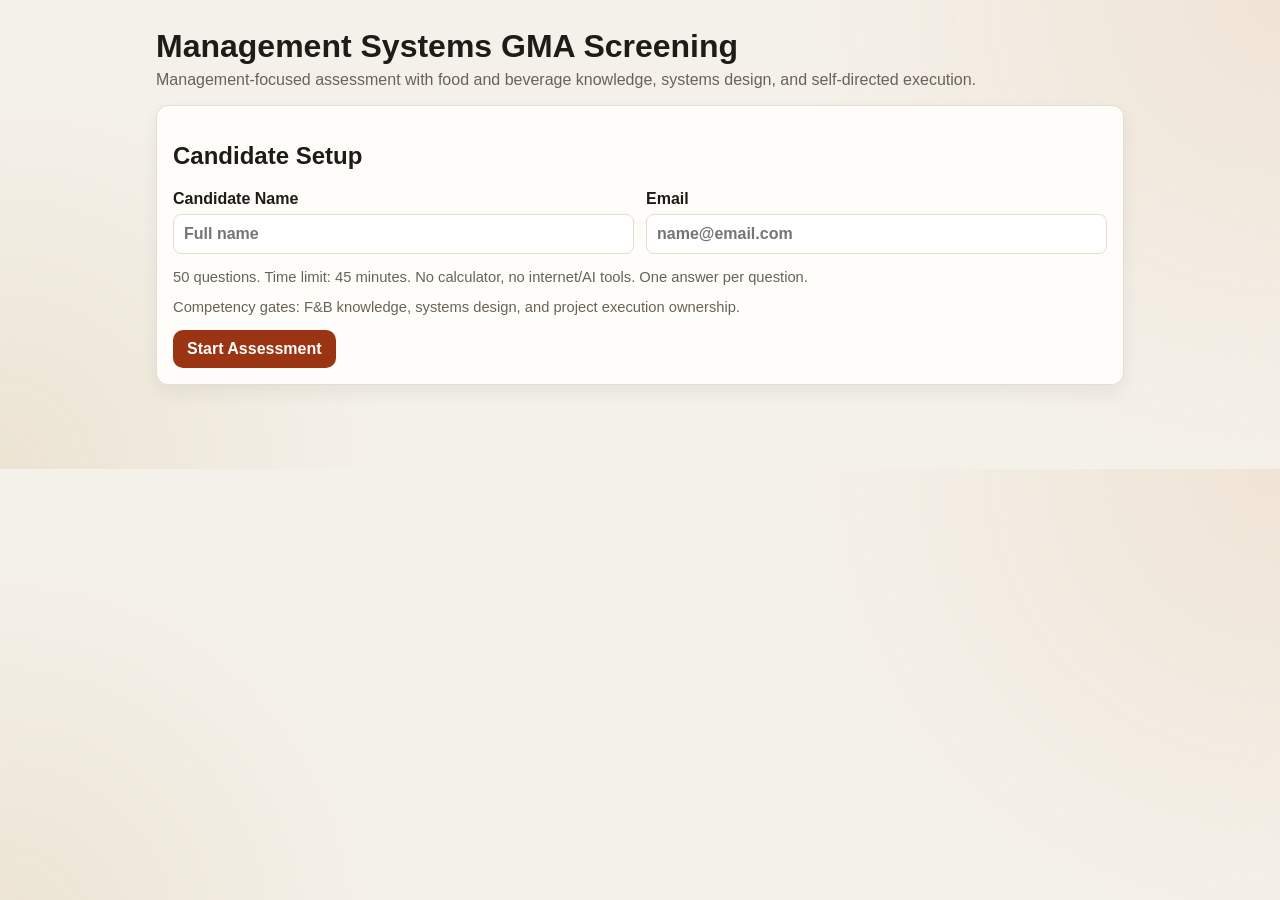
==== index.html @ eb937f00 "Add files via upload" ====
<!doctype html>
<html lang="en">
<head>
  <meta charset="UTF-8" />
  <meta name="viewport" content="width=device-width, initial-scale=1.0" />
  <title>Management Systems GMA Screening</title>
  <link rel="stylesheet" href="./styles.css" />
</head>
<body>
  <main class="shell">
    <header>
      <h1>Management Systems GMA Screening</h1>
      <p>Management-focused assessment with food and beverage knowledge, systems design, and self-directed execution.</p>
    </header>

    <section id="setup" class="card">
      <h2>Candidate Setup</h2>
      <div class="grid">
        <label>Candidate Name
          <input id="candidateName" type="text" placeholder="Full name" />
        </label>
        <label>Email
          <input id="candidateEmail" type="email" placeholder="name@email.com" />
        </label>
      </div>
      <p class="small">50 questions. Time limit: 45 minutes. No calculator, no internet/AI tools. One answer per question.</p>
      <p class="small">Competency gates: F&B knowledge, systems design, and project execution ownership.</p>
      <button id="startBtn">Start Assessment</button>
    </section>

    <section id="test" class="card hidden">
      <div class="topbar">
        <h2>Assessment</h2>
        <div id="timer" class="timer">45:00</div>
      </div>
      <form id="testForm"></form>
      <div class="actions">
        <button id="submitBtn" type="button">Submit Test</button>
      </div>
    </section>

    <section id="results" class="card hidden"></section>
  </main>

  <script src="./config.js"></script>
  <script src="./app.js"></script>
</body>
</html>
---- styles.css ----
:root {
  --bg: #f4f1ea;
  --card: #fffdfa;
  --text: #1f1b16;
  --accent: #9a3412;
  --accent-soft: #f5d6c8;
  --muted: #6b6257;
  --border: #e6ddd1;
}

* {
  box-sizing: border-box;
}

body {
  margin: 0;
  font-family: "Avenir Next", "Segoe UI", sans-serif;
  color: var(--text);
  background:
    radial-gradient(circle at top right, #f0e4d6, transparent 35%),
    radial-gradient(circle at 0% 100%, #ece3d2, transparent 28%),
    var(--bg);
}

.shell {
  max-width: 1000px;
  margin: 28px auto;
  padding: 0 16px 40px;
}

header h1 {
  margin-bottom: 6px;
}

header p {
  margin-top: 0;
  color: var(--muted);
}

.card {
  background: var(--card);
  border: 1px solid var(--border);
  border-radius: 12px;
  padding: 16px;
  margin-bottom: 16px;
  box-shadow: 0 8px 18px rgba(31, 27, 22, 0.06);
}

.grid {
  display: grid;
  gap: 12px;
  grid-template-columns: repeat(auto-fit, minmax(220px, 1fr));
}

label {
  display: grid;
  gap: 6px;
  font-weight: 600;
}

input,
select,
button {
  font: inherit;
}

input,
select {
  border: 1px solid var(--border);
  border-radius: 8px;
  padding: 10px;
}

button {
  background: var(--accent);
  color: #fff;
  border: 0;
  border-radius: 10px;
  padding: 10px 14px;
  font-weight: 700;
  cursor: pointer;
}

button:hover {
  opacity: 0.95;
}

.small {
  color: var(--muted);
  font-size: 0.92rem;
}

.hidden {
  display: none;
}

.topbar {
  display: flex;
  align-items: center;
  justify-content: space-between;
  gap: 12px;
}

.timer {
  background: var(--accent-soft);
  color: #5d1f08;
  border-radius: 999px;
  padding: 8px 12px;
  font-weight: 700;
}

.question {
  border-top: 1px solid var(--border);
  padding: 14px 0;
}

.question:first-child {
  border-top: 0;
}

.question p {
  margin-top: 0;
}

.choices {
  display: grid;
  gap: 8px;
}

.choice {
  border: 1px solid var(--border);
  border-radius: 8px;
  padding: 8px 10px;
}

.actions {
  margin-top: 12px;
}

.kpi {
  display: inline-block;
  margin-right: 12px;
  background: #f8f4ee;
  border: 1px solid var(--border);
  border-radius: 10px;
  padding: 8px 12px;
}

.result-table {
  width: 100%;
  border-collapse: collapse;
  margin-top: 12px;
}

.result-table th,
.result-table td {
  text-align: left;
  border-bottom: 1px solid var(--border);
  padding: 8px;
}

.links ul {
  margin: 0;
  padding-left: 18px;
}

@media (max-width: 640px) {
  .shell {
    margin-top: 16px;
  }
}
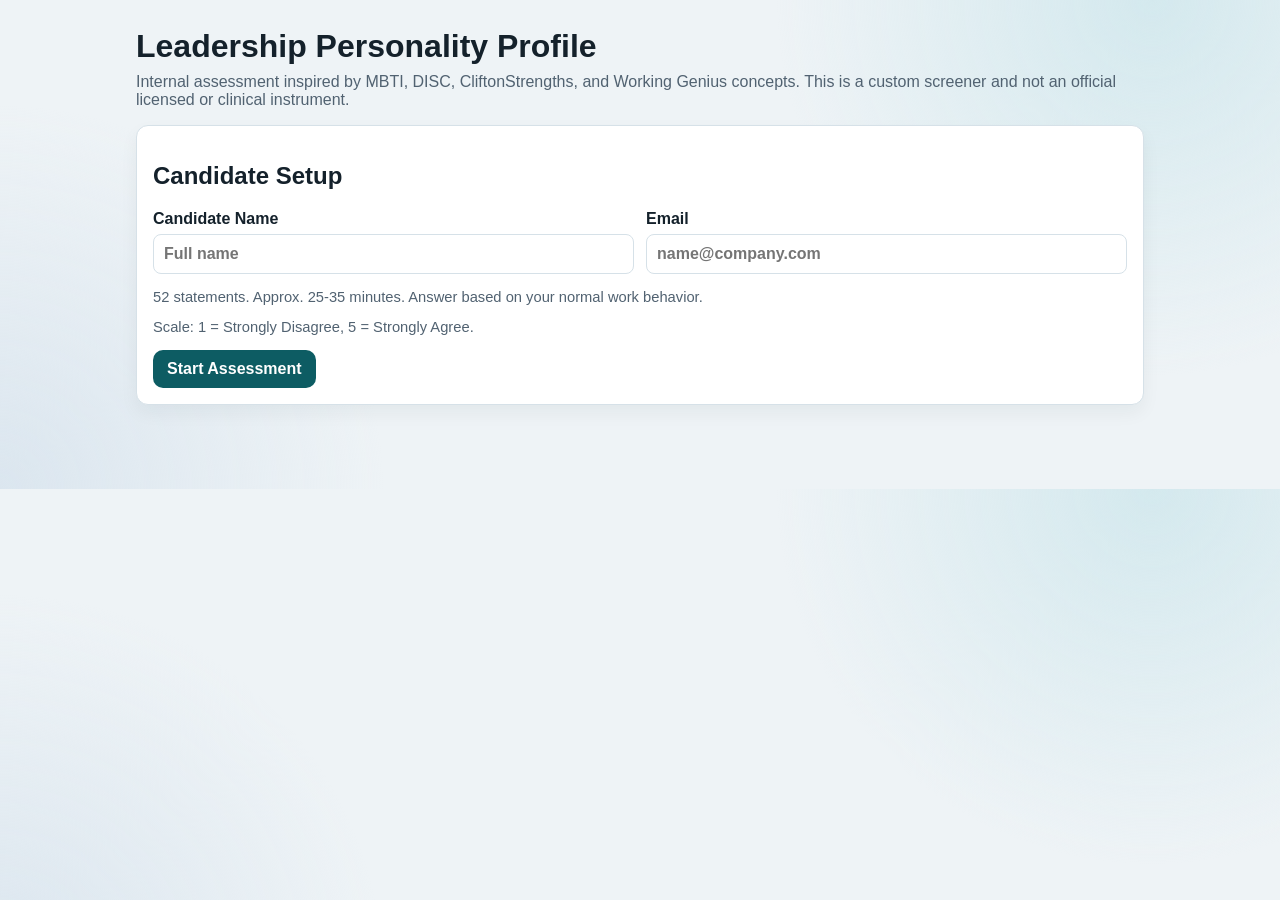
==== commit 3102b2e6: "Add files via upload" ====
--- a/index.html
+++ b/index.html
@@ -3,14 +3,17 @@
 <head>
   <meta charset="UTF-8" />
   <meta name="viewport" content="width=device-width, initial-scale=1.0" />
-  <title>Management Systems GMA Screening</title>
+  <title>Leadership Personality Profile</title>
   <link rel="stylesheet" href="./styles.css" />
 </head>
 <body>
   <main class="shell">
     <header>
-      <h1>Management Systems GMA Screening</h1>
-      <p>Management-focused assessment with food and beverage knowledge, systems design, and self-directed execution.</p>
+      <h1>Leadership Personality Profile</h1>
+      <p>
+        Internal assessment inspired by MBTI, DISC, CliftonStrengths, and Working Genius concepts.
+        This is a custom screener and not an official licensed or clinical instrument.
+      </p>
     </header>
 
     <section id="setup" class="card">
@@ -20,22 +23,23 @@
           <input id="candidateName" type="text" placeholder="Full name" />
         </label>
         <label>Email
-          <input id="candidateEmail" type="email" placeholder="name@email.com" />
+          <input id="candidateEmail" type="email" placeholder="name@company.com" />
         </label>
       </div>
-      <p class="small">50 questions. Time limit: 45 minutes. No calculator, no internet/AI tools. One answer per question.</p>
-      <p class="small">Competency gates: F&B knowledge, systems design, and project execution ownership.</p>
+      <p class="small">52 statements. Approx. 25-35 minutes. Answer based on your normal work behavior.</p>
+      <p class="small">Scale: 1 = Strongly Disagree, 5 = Strongly Agree.</p>
       <button id="startBtn">Start Assessment</button>
     </section>
 
     <section id="test" class="card hidden">
       <div class="topbar">
         <h2>Assessment</h2>
-        <div id="timer" class="timer">45:00</div>
+        <div id="timer" class="timer">35:00</div>
       </div>
+      <p class="small">There are no right/wrong answers. Be honest and consistent.</p>
       <form id="testForm"></form>
       <div class="actions">
-        <button id="submitBtn" type="button">Submit Test</button>
+        <button id="submitBtn" type="button">Submit Assessment</button>
       </div>
     </section>
 
--- a/styles.css
+++ b/styles.css
@@ -1,11 +1,11 @@
 :root {
-  --bg: #f4f1ea;
-  --card: #fffdfa;
-  --text: #1f1b16;
-  --accent: #9a3412;
-  --accent-soft: #f5d6c8;
-  --muted: #6b6257;
-  --border: #e6ddd1;
+  --bg: #eef3f6;
+  --card: #ffffff;
+  --text: #14212b;
+  --muted: #516271;
+  --accent: #0d5c63;
+  --accent-soft: #d8eef0;
+  --border: #d6e1e8;
 }
 
 * {
@@ -17,19 +17,19 @@
   font-family: "Avenir Next", "Segoe UI", sans-serif;
   color: var(--text);
   background:
-    radial-gradient(circle at top right, #f0e4d6, transparent 35%),
-    radial-gradient(circle at 0% 100%, #ece3d2, transparent 28%),
+    radial-gradient(circle at 90% 0%, #d4e9ee, transparent 30%),
+    radial-gradient(circle at 0% 100%, #dbe6ef, transparent 28%),
     var(--bg);
 }
 
 .shell {
-  max-width: 1000px;
+  max-width: 1040px;
   margin: 28px auto;
   padding: 0 16px 40px;
 }
 
 header h1 {
-  margin-bottom: 6px;
+  margin-bottom: 8px;
 }
 
 header p {
@@ -43,7 +43,7 @@
   border-radius: 12px;
   padding: 16px;
   margin-bottom: 16px;
-  box-shadow: 0 8px 18px rgba(31, 27, 22, 0.06);
+  box-shadow: 0 8px 18px rgba(20, 33, 43, 0.05);
 }
 
 .grid {
@@ -59,13 +59,11 @@
 }
 
 input,
-select,
 button {
   font: inherit;
 }
 
-input,
-select {
+input {
   border: 1px solid var(--border);
   border-radius: 8px;
   padding: 10px;
@@ -103,10 +101,18 @@
 
 .timer {
   background: var(--accent-soft);
-  color: #5d1f08;
+  color: #0b3f44;
   border-radius: 999px;
   padding: 8px 12px;
   font-weight: 700;
+}
+
+.section-block {
+  margin-top: 20px;
+}
+
+.section-block h3 {
+  margin-bottom: 8px;
 }
 
 .question {
@@ -122,25 +128,31 @@
   margin-top: 0;
 }
 
-.choices {
+.scale {
   display: grid;
   gap: 8px;
+  grid-template-columns: repeat(5, minmax(120px, 1fr));
 }
 
 .choice {
   border: 1px solid var(--border);
   border-radius: 8px;
-  padding: 8px 10px;
+  padding: 8px;
+  display: flex;
+  gap: 8px;
+  align-items: center;
+  font-size: 0.88rem;
 }
 
 .actions {
-  margin-top: 12px;
+  margin-top: 14px;
 }
 
 .kpi {
   display: inline-block;
-  margin-right: 12px;
-  background: #f8f4ee;
+  margin-right: 10px;
+  margin-bottom: 8px;
+  background: #f5f9fb;
   border: 1px solid var(--border);
   border-radius: 10px;
   padding: 8px 12px;
@@ -159,9 +171,15 @@
   padding: 8px;
 }
 
-.links ul {
-  margin: 0;
-  padding-left: 18px;
+.disclaimer {
+  border-left: 4px solid #f59e0b;
+  padding-left: 10px;
+}
+
+@media (max-width: 840px) {
+  .scale {
+    grid-template-columns: 1fr;
+  }
 }
 
 @media (max-width: 640px) {
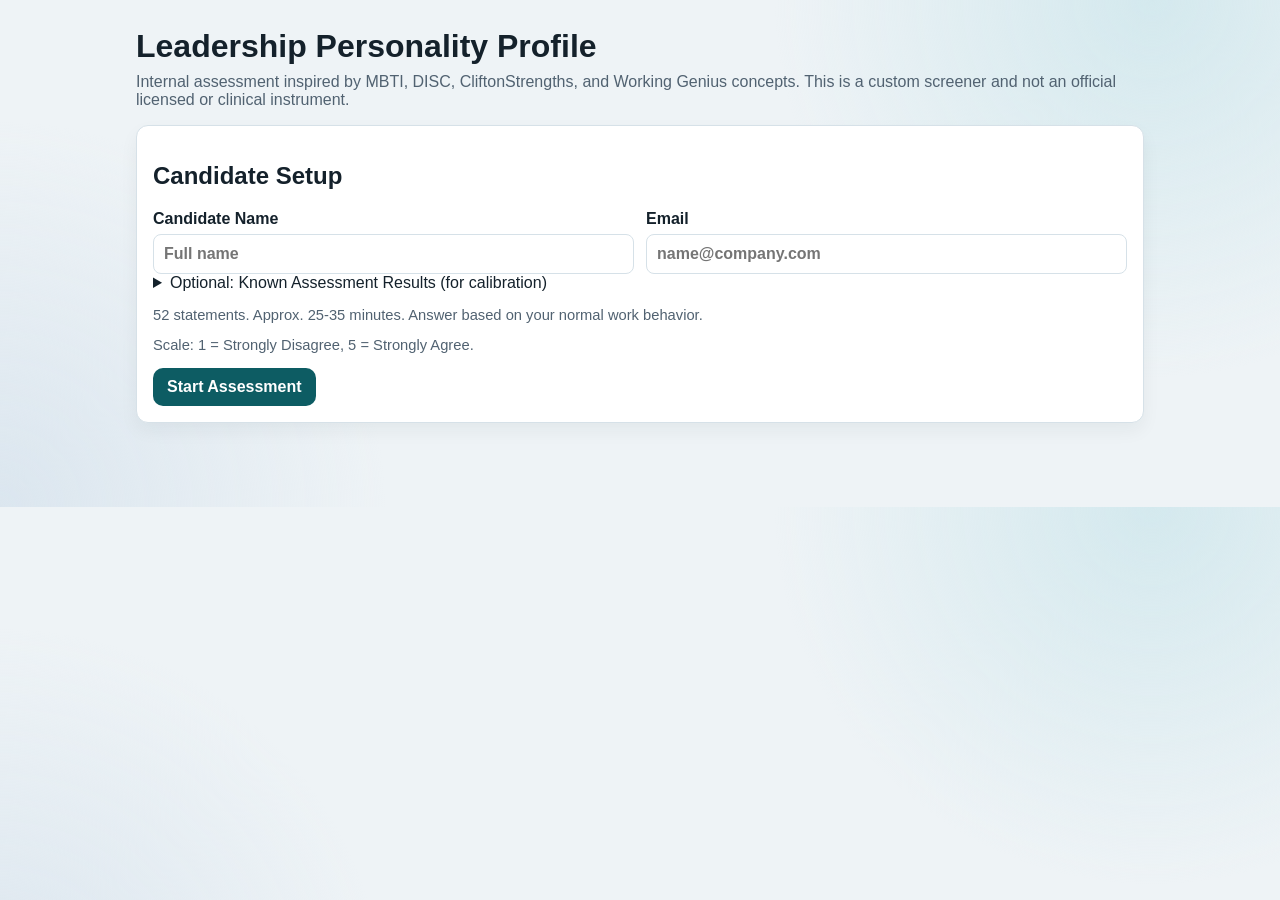
==== commit 95abad80: "Update index.html" ====
--- a/index.html
+++ b/index.html
@@ -26,6 +26,23 @@
           <input id="candidateEmail" type="email" placeholder="name@company.com" />
         </label>
       </div>
+      <details class="optional-panel">
+        <summary>Optional: Known Assessment Results (for calibration)</summary>
+        <div class="grid optional-grid">
+          <label>Known MBTI Type
+            <input id="knownMbti" type="text" placeholder="example: ENTJ" maxlength="8" />
+          </label>
+          <label>Known DISC Style
+            <input id="knownDisc" type="text" placeholder="example: D or SI blend" maxlength="40" />
+          </label>
+          <label>Known Clifton Top Strengths
+            <input id="knownStrengths" type="text" placeholder="comma separated (example: Strategic, Achiever)" maxlength="180" />
+          </label>
+          <label>Known Working Genius Top Two
+            <input id="knownGenius" type="text" placeholder="comma separated (example: Discernment, Galvanizing)" maxlength="180" />
+          </label>
+        </div>
+      </details>
       <p class="small">52 statements. Approx. 25-35 minutes. Answer based on your normal work behavior.</p>
       <p class="small">Scale: 1 = Strongly Disagree, 5 = Strongly Agree.</p>
       <button id="startBtn">Start Assessment</button>
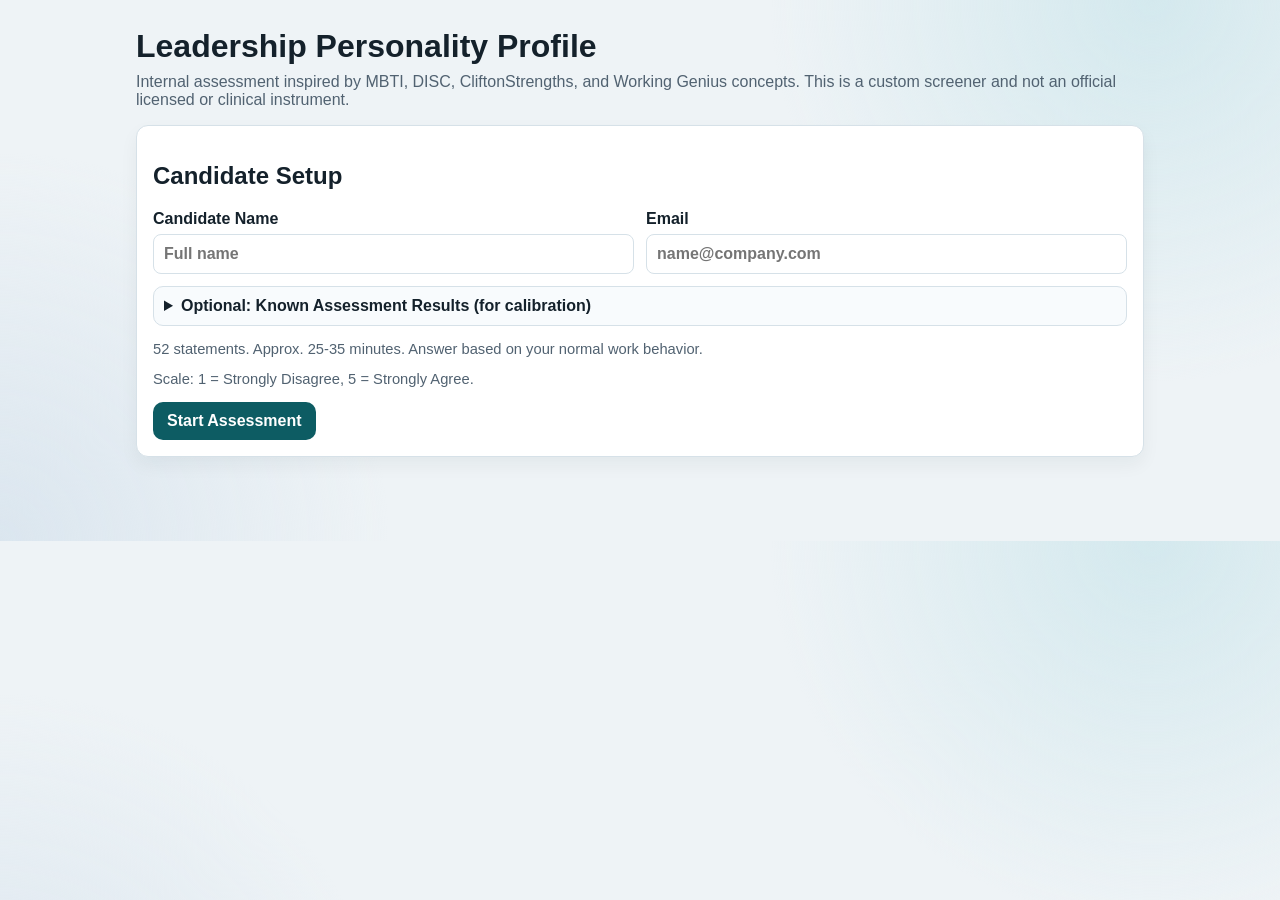
==== commit 8551ecbc: "Update index.html" ====
--- a/index.html
+++ b/index.html
@@ -63,7 +63,7 @@
     <section id="results" class="card hidden"></section>
   </main>
 
-  <script src="./config.js"></script>
-  <script src="./app.js"></script>
+  <script src="./config.js?v=20260221a"></script>
+  <script src="./app.js?v=20260221a"></script>
 </body>
 </html>
--- a/styles.css
+++ b/styles.css
@@ -46,6 +46,23 @@
   box-shadow: 0 8px 18px rgba(20, 33, 43, 0.05);
 }
 
+.optional-panel {
+  margin-top: 12px;
+  border: 1px solid var(--border);
+  border-radius: 10px;
+  padding: 10px;
+  background: #f8fbfd;
+}
+
+.optional-panel summary {
+  cursor: pointer;
+  font-weight: 700;
+}
+
+.optional-grid {
+  margin-top: 10px;
+}
+
 .grid {
   display: grid;
   gap: 12px;
@@ -171,6 +188,78 @@
   padding: 8px;
 }
 
+.report-grid {
+  display: grid;
+  gap: 12px;
+  grid-template-columns: repeat(auto-fit, minmax(260px, 1fr));
+  margin-top: 12px;
+}
+
+.report-card {
+  border: 1px solid var(--border);
+  border-radius: 10px;
+  padding: 10px;
+  background: #fbfdfe;
+}
+
+.report-card h3 {
+  margin: 0 0 10px;
+}
+
+.bar-list {
+  display: grid;
+  gap: 8px;
+}
+
+.bar-row {
+  display: grid;
+  gap: 4px;
+}
+
+.bar-row-head {
+  display: flex;
+  justify-content: space-between;
+  font-size: 0.86rem;
+  color: var(--muted);
+}
+
+.bar-track {
+  width: 100%;
+  background: #e8f0f5;
+  border-radius: 999px;
+  height: 10px;
+  overflow: hidden;
+}
+
+.bar-fill {
+  height: 100%;
+  background: linear-gradient(90deg, #0d5c63, #3a8e95);
+}
+
+.pair-row {
+  display: grid;
+  grid-template-columns: 1fr auto 1fr;
+  align-items: center;
+  gap: 8px;
+}
+
+.pair-pill {
+  display: inline-block;
+  border: 1px solid var(--border);
+  border-radius: 999px;
+  padding: 2px 8px;
+  font-size: 0.76rem;
+  background: #f7fbfd;
+}
+
+.calibration-box {
+  margin-top: 12px;
+  border: 1px solid #c9dce8;
+  background: #f3f9fe;
+  border-radius: 10px;
+  padding: 10px;
+}
+
 .disclaimer {
   border-left: 4px solid #f59e0b;
   padding-left: 10px;
